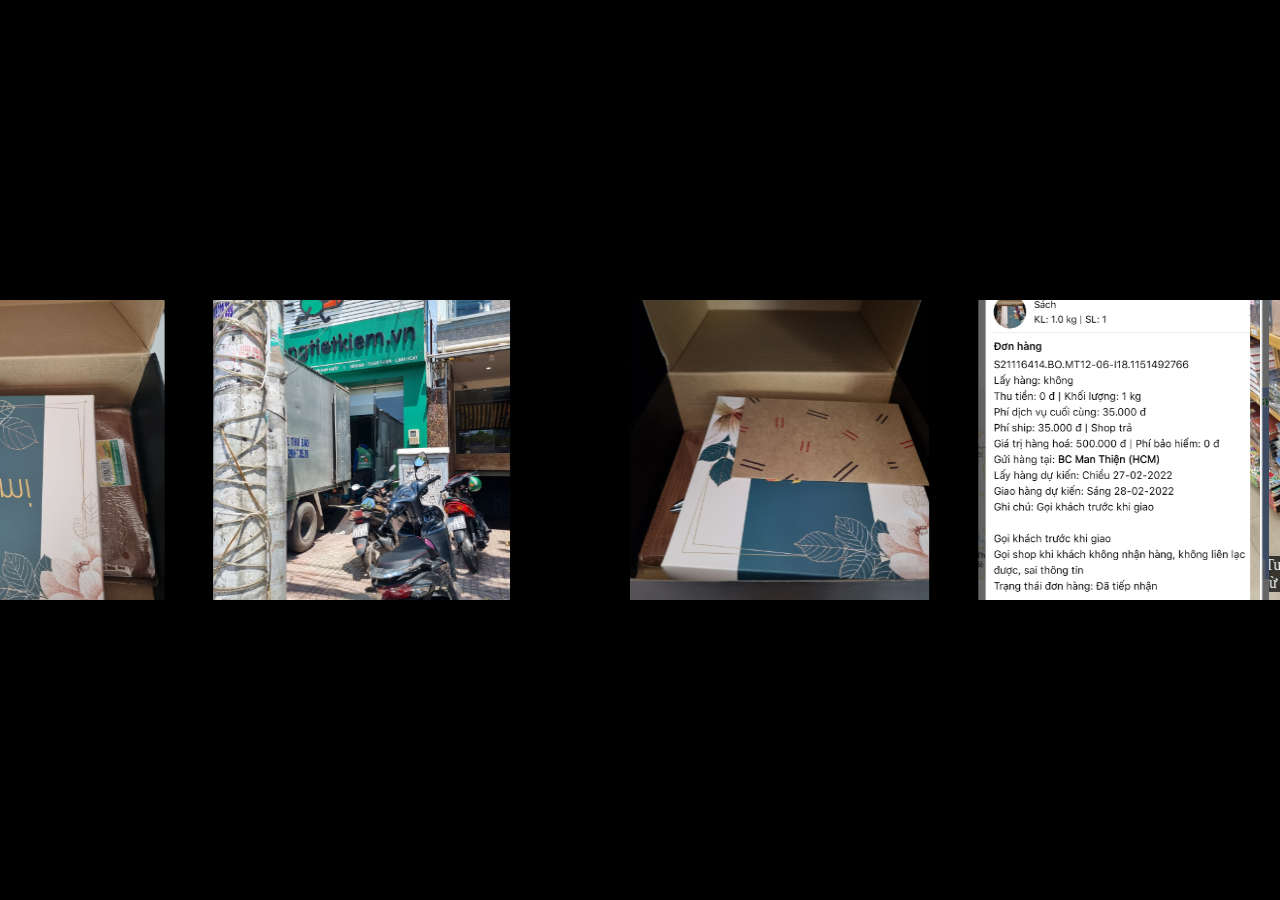
==== photo.html @ 37a8f834 "login form" ====
<!DOCTYPE html>
<html>
<head>
    <meta charset="UTF-8" />
    <link rel='stylesheet' href='style.css'>
    <title>Miss you so much!</title>
</head>
<body>
    <div class="slider">   
        <span class="s1">
            <img src="./img/1.jpg" alt="">
            <text>Tuyên đã muốn mua cho Thảo 1 quyển sổ từ lâu rồi!</text>
         </span>
        <span class="s2"><img src="./img/2.jpg" alt=""> 
            <text>Tuyên đã muốn mua cho Thảo 1 quyển sổ từ lâu rồi!</text>
        </span>
        <span class="s3"><img src="./img/3.jpg" alt=""> 
            <text>Tuyên đã muốn mua cho Thảo 1 quyển sổ từ lâu rồi!</text>
        </span>
        <span class="s4"><img src="./img/4.jpg" alt=""> 
        </span>
        <span class="s5"><img src="./img/5.jpg" alt=""> 
        </span>
        <span class="s6"><img src="./img/6.jpg" alt=""> 
        
        </span>
        <span class="s7"><img src="./img/7.jpg" alt=""> 
        
        </span>
        <span class="s8"><img src="./img/8.jpg" alt=""> 
        
        </span>
        <span class="s9"><img src="./img/9.jpg" alt=""> 
        
        </span>
        <span class="s10"><img src="./img/10.jpg" alt=""> 
        
        </span>
        <span class="s11"><img src="./img/11.jpg" alt=""> 
        
        </span>
        <span class="s12"><img src="./img/12.jpg" alt=""> 
        
        </span>
        <span class="s13"><img src="./img/13.jpg" alt=""> 
        
        </span>
        <span class="s14"><img src="./img/14.jpg" alt="">
        
        </span>
        <span class="s15"><img src="./img/15.jpg" alt="">
        
        </span>
        <span class="s16"><img src="./img/16.jpg" alt="">
        
        </span>
        <span class="s17"><img src="./img/17.jpg" alt="">
        
        </span>
        <span class="s18"><img src="./img/18.jpg" alt=""> 
        
        </span>
        <span class="s19"><img src="./img/19.jpg" alt=""> 
        
        </span>
        <span class="s20"><img src="./img/20.jpg" alt="">
        
        </span>
    </div>
</body>
</html>
---- style.css ----
*
{
    margin: 0;
    padding: 0;
    box-sizing: border-box;
}

body 
{
    background: #000;
    height: 100vh;
    display: flex;
    align-items: center;
    justify-content: center;
    overflow: hidden;
}

.slider{
    position: relative;
    width: 300px;
    height: 300px;
    transform-style: preserve-3d;
    animation: rotate 30s linear infinite;
}
@keyframes rotate 
{
    0% 
    {
        transform: perspective(2000px) rotateY(0deg);
    }
    100% 
    {
        transform: perspective(2000px) rotateY(2000deg);
    }
}

.slider span {
    position: absolute;
    top: 0;
    left: 0;
    width: 100%;
    height: 100%;
    transform-origin: center;
    transform-style: preserve-3d;
    /* transform: rotateY(calc(var(--i)* 22deg)) translateZ(2000px); */
}
.s1 {
    transform: rotateY(calc(1* 22deg)) translateZ(2000px);
}.s2 {
    transform: rotateY(calc(2* 22deg)) translateZ(2000px);
}.s3 {
    transform: rotateY(calc(3* 22deg)) translateZ(2000px);
}.s4 {
    transform: rotateY(calc(4* 22deg)) translateZ(2000px);
}.s5 {
    transform: rotateY(calc(5* 22deg)) translateZ(2000px);
}.s6 {
    transform: rotateY(calc(6* 22deg)) translateZ(2000px);
}.s7 {
    transform: rotateY(calc(7* 22deg)) translateZ(2000px);
}.s8 {
    transform: rotateY(calc(8* 22deg)) translateZ(2000px);
}.s9 {
    transform: rotateY(calc(9* 22deg)) translateZ(2000px);
}.s10 {
    transform: rotateY(calc(10* 22deg)) translateZ(2000px);
}.s11 {
    transform: rotateY(calc(11* 22deg)) translateZ(2000px);
}.s12 {
    transform: rotateY(calc(12* 22deg)) translateZ(2000px);
}.s13 {
    transform: rotateY(calc(13* 22deg)) translateZ(2000px);
}.s14 {
    transform: rotateY(calc(14* 22deg)) translateZ(2000px);
}.s15 {
    transform: rotateY(calc(15* 22deg)) translateZ(2000px);
}.s16 {
    transform: rotateY(calc(16* 22deg)) translateZ(2000px);
}.s17 {
    transform: rotateY(calc(17* 22deg)) translateZ(2000px);
}.s18 {
    transform: rotateY(calc(18* 22deg)) translateZ(2000px);
}.s19 {
    transform: rotateY(calc(19* 22deg)) translateZ(2000px);
}.s20 {
    transform: rotateY(calc(20* 22deg)) translateZ(2000px);
}
.slider span img{
    position: absolute;
    top: 0;
    left: 0;
    width: 100%;
    height: 100%;
    /* border-radius: 100px; */
    object-fit: cover;
    /* transition: 2s; */
}
.slider span text{
    position: absolute;
    bottom: 8px;
    left: 16px;
    background-color: rgba(0, 0, 0, 0.7);
    color: aliceblue;
}
/* .box 
{
    position: relative;
    height: 200px;
    width: 200px;
    transform-style: preserve-3d;
    animation: animate 20s linear infinite;
}
@keyframes animate 
{
    0% 
    {
        transform: perspective(2000px) rotateY(0deg);
    }
    100% 
    {
        transform: perspective(2000px) rotateY(360deg);
    }
}
.box span
{
    position: absolute;
    top: 0;
    left: 0;    
    width: 100%;
    height: 100%;
    transform-origin: center;
    transform-style: preserve-3d;
    transform: rotateY(calc(var(--i)* 22deg)) translateZ(400px);
}

.box span img
{
    position: absolute;
    top: 0;
    left: 0;
    height: 100%;
    width: 100%;
    object-fit: cover;
}  */
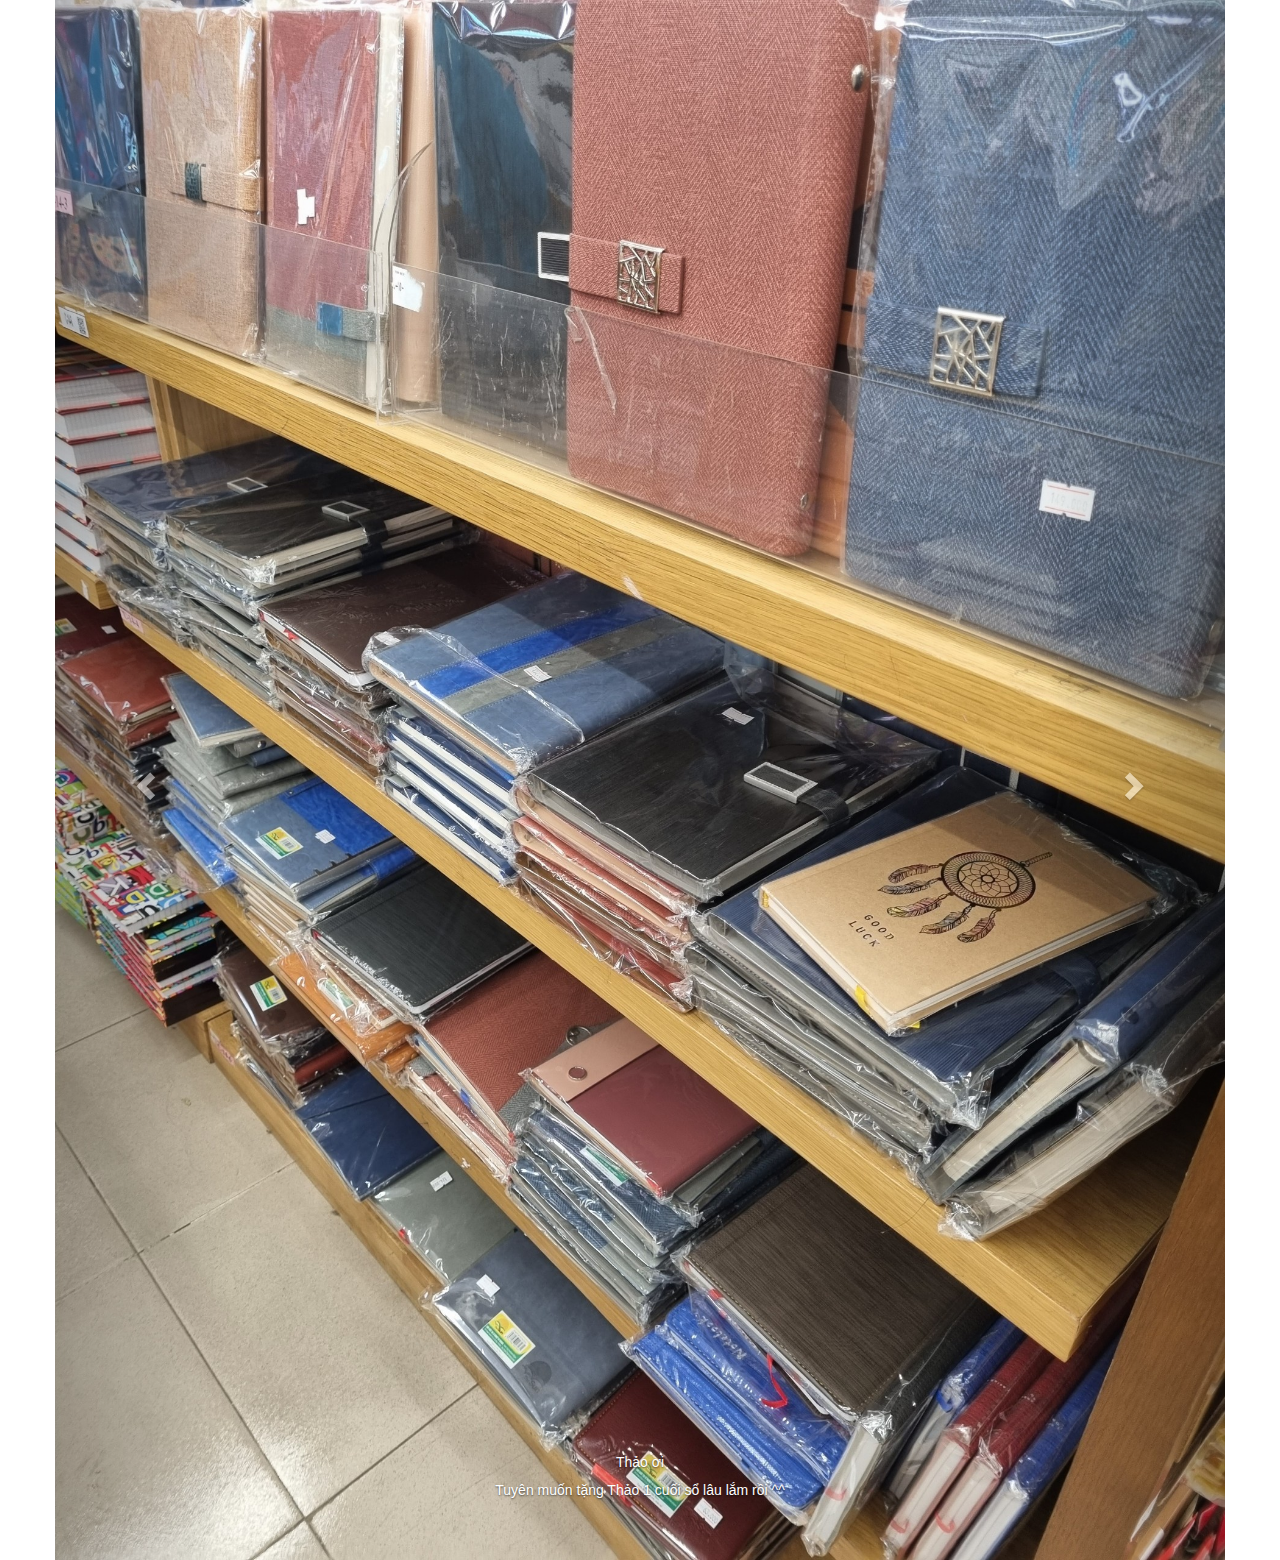
==== commit bcf37d93: "finish" ====
--- a/photo.html
+++ b/photo.html
@@ -1,71 +1,182 @@
 <!DOCTYPE html>
-<html>
+<html lang="en">
+
 <head>
-    <meta charset="UTF-8" />
-    <link rel='stylesheet' href='style.css'>
-    <title>Miss you so much!</title>
+    <title>Miss you so much</title>
+    <meta charset="utf-8">
+    <meta name="viewport" content="width=device-width, initial-scale=1, shrink-to-fit=no">
+    <link rel="stylesheet" href="https://maxcdn.bootstrapcdn.com/bootstrap/3.4.1/css/bootstrap.min.css">
+    <script src="https://ajax.googleapis.com/ajax/libs/jquery/3.5.1/jquery.min.js"></script>
+    <script src="https://maxcdn.bootstrapcdn.com/bootstrap/3.4.1/js/bootstrap.min.js"></script>
 </head>
+
 <body>
-    <div class="slider">   
-        <span class="s1">
-            <img src="./img/1.jpg" alt="">
-            <text>Tuyên đã muốn mua cho Thảo 1 quyển sổ từ lâu rồi!</text>
-         </span>
-        <span class="s2"><img src="./img/2.jpg" alt=""> 
-            <text>Tuyên đã muốn mua cho Thảo 1 quyển sổ từ lâu rồi!</text>
-        </span>
-        <span class="s3"><img src="./img/3.jpg" alt=""> 
-            <text>Tuyên đã muốn mua cho Thảo 1 quyển sổ từ lâu rồi!</text>
-        </span>
-        <span class="s4"><img src="./img/4.jpg" alt=""> 
-        </span>
-        <span class="s5"><img src="./img/5.jpg" alt=""> 
-        </span>
-        <span class="s6"><img src="./img/6.jpg" alt=""> 
-        
-        </span>
-        <span class="s7"><img src="./img/7.jpg" alt=""> 
-        
-        </span>
-        <span class="s8"><img src="./img/8.jpg" alt=""> 
-        
-        </span>
-        <span class="s9"><img src="./img/9.jpg" alt=""> 
-        
-        </span>
-        <span class="s10"><img src="./img/10.jpg" alt=""> 
-        
-        </span>
-        <span class="s11"><img src="./img/11.jpg" alt=""> 
-        
-        </span>
-        <span class="s12"><img src="./img/12.jpg" alt=""> 
-        
-        </span>
-        <span class="s13"><img src="./img/13.jpg" alt=""> 
-        
-        </span>
-        <span class="s14"><img src="./img/14.jpg" alt="">
-        
-        </span>
-        <span class="s15"><img src="./img/15.jpg" alt="">
-        
-        </span>
-        <span class="s16"><img src="./img/16.jpg" alt="">
-        
-        </span>
-        <span class="s17"><img src="./img/17.jpg" alt="">
-        
-        </span>
-        <span class="s18"><img src="./img/18.jpg" alt=""> 
-        
-        </span>
-        <span class="s19"><img src="./img/19.jpg" alt=""> 
-        
-        </span>
-        <span class="s20"><img src="./img/20.jpg" alt="">
-        
-        </span>
+    <div class="container" style="height: 100vh;">
+        <div class="row align-items-center" style="height: 100vh;">
+            <div class="col align-self-center">
+                <div id="myCarousel" class="carousel slide" data-ride="carousel">
+
+                    <!-- Wrapper for slides -->
+                    <div class="carousel-inner">
+                        <div class="item active">
+                            <img src="./img/1.jpg" alt="Los Angeles" style="width:100%;">
+                            <div class="carousel-caption d-none d-md-block">
+                                <h5>Thảo ơi</h5>
+                                <p>Tuyên muốn tặng Thảo 1 cuối sổ lâu lắm rồi ^^</p>
+                            </div>
+                        </div>
+
+                        <div class="item">
+                            <img src="./img/2.jpg" alt="Chicago" style="width:100%;">
+                            <div class="carousel-caption d-none d-md-block">
+                                <h5>Hong biết cái nào hớt trơn</h5>
+                            </div>
+                        </div>
+
+                        <div class="item">
+                            <img src="./img/3.jpg" alt="New york" style="width:100%;">
+                            <div class="carousel-caption d-none d-md-block">
+                                <h5>Thôi lựa thiệp trước vậy :D</h5>
+                            </div>
+                        </div>
+                        <div class="item">
+                            <img src="./img/4.jpg" alt="New york" style="width:100%;">
+                            <div class="carousel-caption d-none d-md-block">
+                                <h5>Màu này hợp với ny tui nè ^^, cái thiệp này cũng nhỏ nhỏ xinh xinh</h5>
+                            </div>
+                        </div>
+                        <div class="item">
+                            <img src="./img/5.jpg" alt="New york" style="width:100%;">
+                            <div class="carousel-caption d-none d-md-block">
+                                <h5>Hmmm mũ xinh dữ, sao hum bữa mình hong biết chỗ này</h5>
+                            </div>
+                        </div>
+                        <div class="item">
+                            <img src="./img/6.jpg" alt="New york" style="width:100%;">
+                            <div class="carousel-caption d-none d-md-block">
+                                <h5>Đi quá trời shop, cuối cùng cũng có một chỗ nhiều khăn choàng cho Tuyên lựa nè :((
+                                </h5>
+                            </div>
+                        </div>
+                        <div class="item">
+                            <img src="./img/7.jpg" alt="New york" style="width:100%;">
+                            <div class="carousel-caption d-none d-md-block">
+                                <h5>Có loại khăn này vừa đi nắng vừa đi lạnh được nè, mà nó hơi dày, với mang chắc hk
+                                    thoải mái</h5>
+                                <p>Hoi Tuyên lấy cho Thảo cái loại lụa gì đó, sờ thấy thích nhất, lấy nó vì đẹp hoi, mà hơi mỏng xíu :D</p>
+                            </div>
+                        </div>
+                        <div class="item">
+                            <img src="./img/8.jpg" alt="New york" style="width:100%;">
+                            <div class="carousel-caption d-none d-md-block">
+                                <h5>Đóng gói xong xuôi</h5>
+                                <p>Mong người yêu tui sẽ thích :3, khăn choàng này mỏng chắc sẽ thích đeo :3 Tuyên nghĩ dị. Xong rồi lại tự mâu thuẫn sau nãy hong lấy cái kia, thực dụng hơn T.T</p>
+                            </div>
+                        </div>
+                        <div class="item">
+                            <img src="./img/9.jpg" alt="New york" style="width:100%;">
+                            <div class="carousel-caption d-none d-md-block">
+                                <h5>Mà khoan</h5>
+                                <p>Sao nó trống nhiều quá dị... kiếm gì bỏ vô thêm</p>
+                            </div>
+                        </div>
+                        <div class="item">
+                            <img src="./img/10.jpg" alt="New york" style="width:100%;">
+                            <div class="carousel-caption d-none d-md-block">
+                                <h5>Đây</h5>
+                                <p>Cherry =)) hôm bữa mua tươi, nay tui mua khô cho lại</p>
+                            </div>
+                        </div>
+                        <div class="item">
+                            <img src="./img/11.jpg" alt="New york" style="width:100%;">
+                            <div class="carousel-caption d-none d-md-block">
+                                <h5>Công nhận</h5>
+                                <p>Chỗ huần hòe này toàn bán kẹo dẻo, chip chip</p>
+                            </div>
+                        </div>
+                        <div class="item">
+                            <img src="./img/12.jpg" alt="New york" style="width:100%;">
+                            <div class="carousel-caption d-none d-md-block">
+                                <h5>Ụa</h5>
+                                <p>Sẵn có bánh su kem gì nè, hồi Thảo mua cho Tuyên, mua về ăn luôn =))</p>
+                            </div>
+                        </div>
+                        <div class="item">
+                            <img src="./img/13.jpg" alt="New york" style="width:100%;">
+                            <div class="carousel-caption d-none d-md-block">
+                                <h5>Xong, mà sao sao ấy</h5>
+                                <p>Sao trống hoắc 2 bên dị</p>
+                            </div>
+                        </div>
+                        <div class="item">
+                            <img src="./img/14.jpg" alt="New york" style="width:100%;">
+                            <div class="carousel-caption d-none d-md-block">
+                                <h5>Hmmmm</h5>
+                                <p>Kẹo sữa nè, hôm bữa tui ghimmmm rồi á</p>
+                            </div>
+                        </div>
+                        <div class="item">
+                            <img src="./img/15.jpg" alt="New york" style="width:100%;">
+                            <div class="carousel-caption d-none d-md-block">
+                                <h5>Đủ ròi ó</h5>
+                                <p>Giờ đi gửi hoii</p>
+                            </div>
+                        </div>
+                        <div class="item">
+                            <img src="./img/16.jpg" alt="New york" style="width:100%;">
+                            <div class="carousel-caption d-none d-md-block">
+                                <h5>Trưa nắng</h5>
+                                <p>Đi gửi nó hong nhận, kêu về đăng kí tài khoản xong tạo đơn nữa..</p>
+                            </div>
+                        </div>
+                        <div class="item">
+                            <img src="./img/17.jpg" alt="New york" style="width:100%;">
+                            <div class="carousel-caption d-none d-md-block">
+                                <h5>Tạo xong rồi</h5>
+                                <p>Đi gửi lại hoiii</p>
+                            </div>
+                        </div>
+                        <div class="item">
+                            <img src="./img/18.jpg" alt="New york" style="width:100%;">
+                            <div class="carousel-caption d-none d-md-block">
+                                <h5>Uiii</h5>
+                                <p>Sáng mai Thảo bận kìa, lỡ tạo đơn gửi buổi sáng rồi...</p>
+                            </div>
+                        </div>
+                        <div class="item">
+                            <img src="./img/19.jpg" alt="New york" style="width:100%;">
+                            <div class="carousel-caption d-none d-md-block">
+                                <h5>May ghê</h5>
+                                <p>Tui chuyển qua buổi chiều được nè :3</p>
+                            </div>
+                        </div>
+                        <div class="item">
+                                <h5>Hết ời nhen</h5>
+                                <p>Lần đầu Tuyên làm cái này, nó chưa được đẹp ớ :3 thông cảm cho tui nghen :3 dân IT nhưng mà Tuyên làm màng khác, hong thông thạo design :D</p>
+                                <p>Nhớ mang khăn choàn nhen, đừng để bị gió làm cho ho nữa nhé^^</p>
+                                <h4>Yêu Thảo nhiều lắm.💕</h4>
+                        </div>
+                    </div>
+
+                    <!-- Left and right controls -->
+                    <a class="left carousel-control" href="#myCarousel" data-slide="prev">
+                        <span class="glyphicon glyphicon-chevron-left"></span>
+                        <span class="sr-only">Previous</span>
+                    </a>
+                    <a class="right carousel-control" href="#myCarousel" data-slide="next">
+                        <span class="glyphicon glyphicon-chevron-right"></span>
+                        <span class="sr-only">Next</span>
+                    </a>
+                </div>
+            </div>
+        </div>
     </div>
+    <script>
+        $('.myCarousel').carousel({
+            interval: 8000
+        })
+    </script>
+
 </body>
+
 </html>